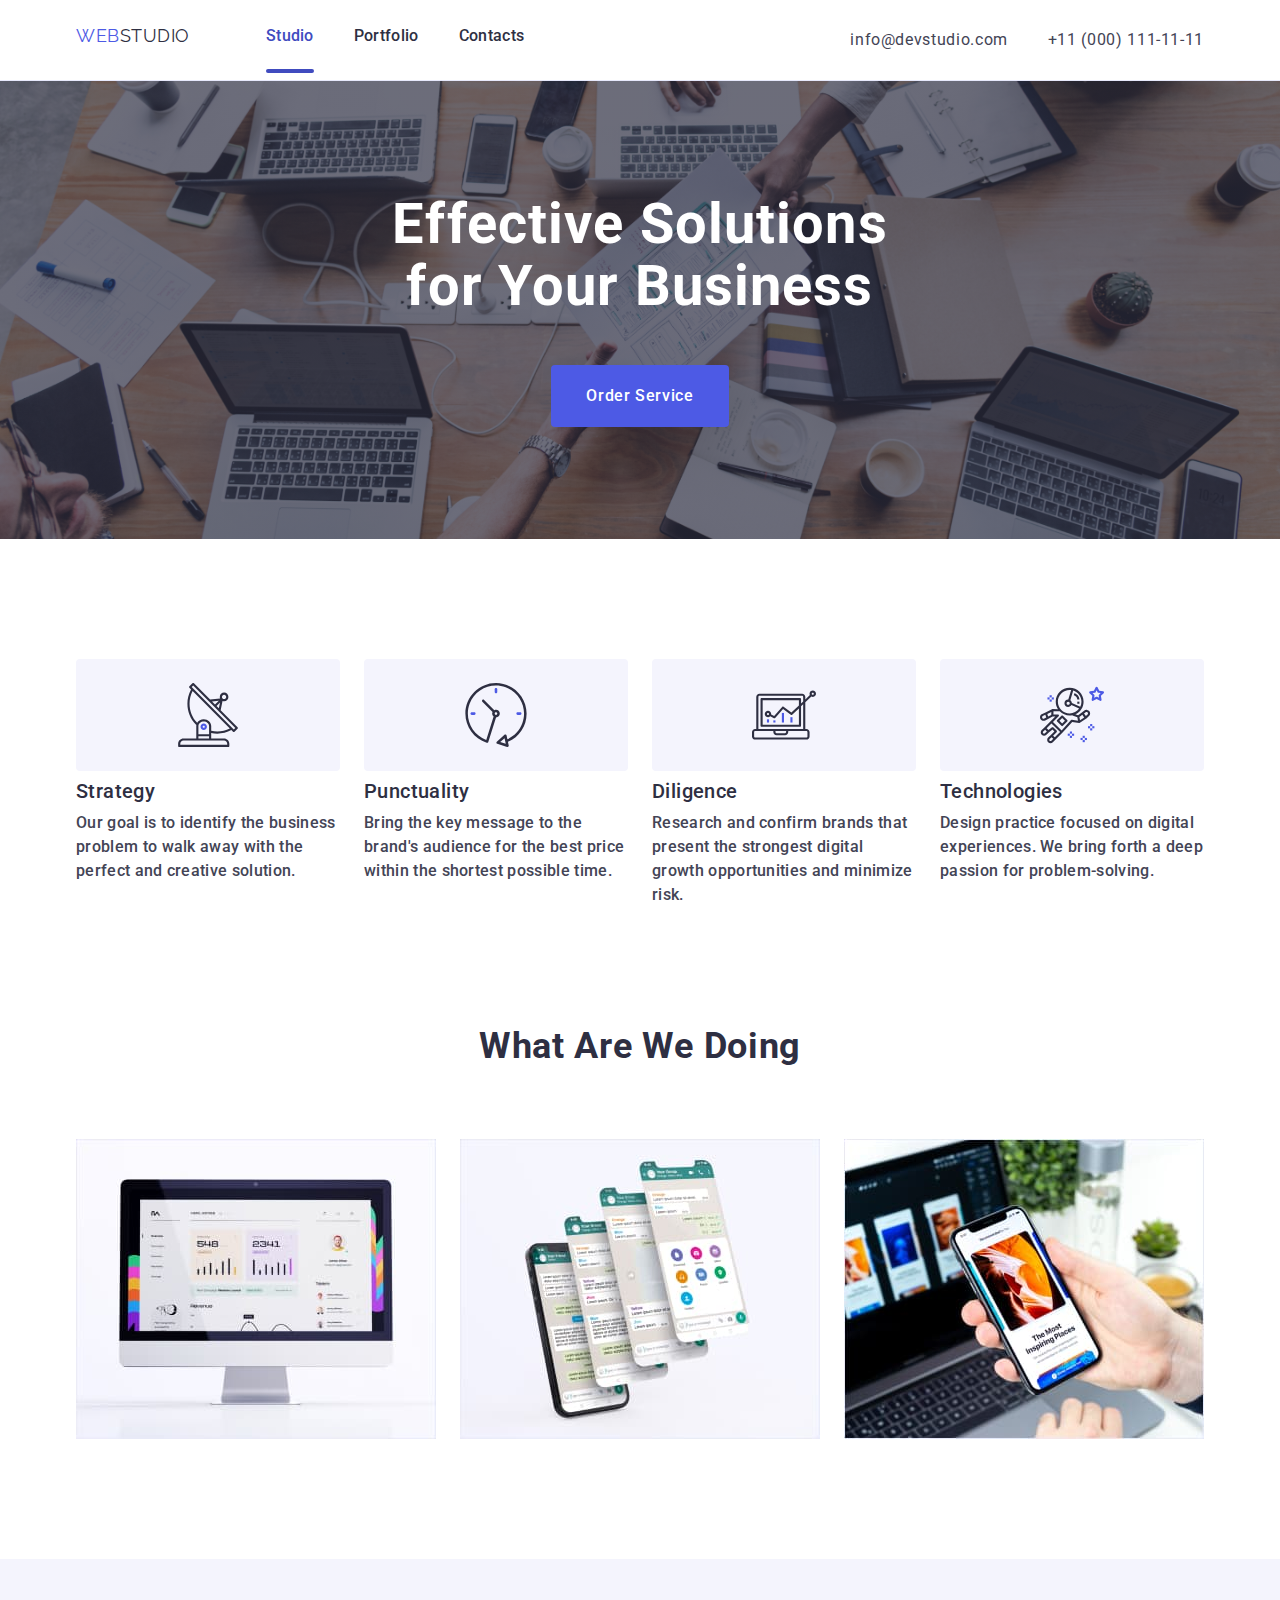
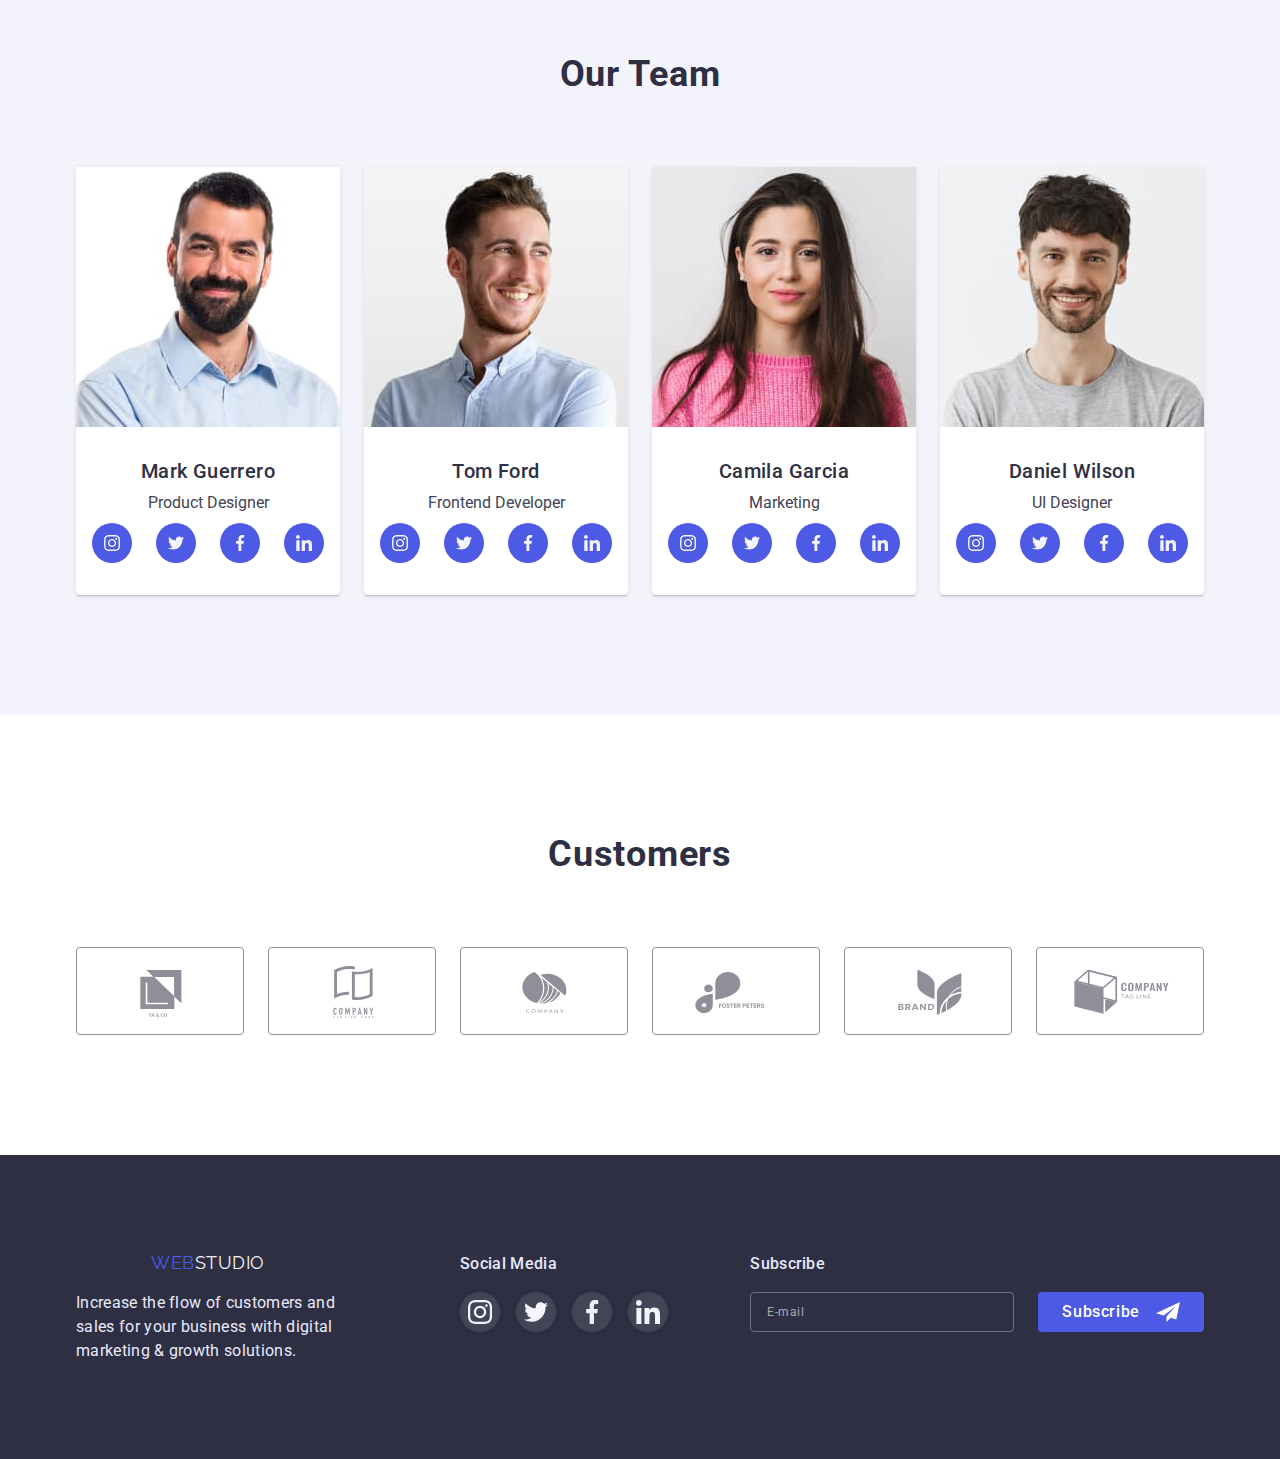
==== index.html @ 7fb0a800 "Initial commit" ====
<!DOCTYPE html>
<html lang="en">
<head>
    <meta charset="UTF-8">
    <meta http-equiv="X-UA-Compatible" content="IE=edge">
    <meta name="viewport" content="width=device-width, initial-scale=1.0">
    <title>Document</title>
    <link rel="stylesheet" href="https://cdnjs.cloudflare.com/ajax/libs/modern-normalize/1.1.0/modern-normalize.min.css">
    <link rel="preconnect" href="https://fonts.googleapis.com">
    <link rel="preconnect" href="https://fonts.gstatic.com" crossorigin>
    <link href="https://fonts.googleapis.com/css2?family=Raleway:wght@800&family=Roboto:wght@400;500;700&display=swap"
        rel="stylesheet">
    <link rel="stylesheet" href="./css/styles.css">
</head>
<body>
    <header class="header"> 
        <div class="container-nav">
        <nav class="site-nav-main">
            <a href="./index.html" class="logo"> <span class="logo-one">Web</span>Studio</a>
            <ul class="site-nav">
                <li class="item"><a href="" class="link current">Studio</a></li>
                <li class="item"><a href="./portfolio.html" class="link">Portfolio</a></li>
                <li class="item"><a href="" class="link">Contacts</a></li>
            </ul>
        </nav>
        <address class="auto-nav-main">
            <ul class="auth-nav">
                <li class="item"><a href="mailto:info@devstudio.com" class="link">info@devstudio.com</a></li>
                <li class="item"><a href="tel:+110001111111"  class="link">+11 (000) 111-11-11</a></li>
            </ul>
        </address>
        <button type="button" data-menu-open class="menu-open">
            <svg class="burger" width="32" height="32">
                <use href="./images/icons.svg#icon-menu-open"></use>
            </svg>
        </button>
        </div>
        <div class="mob-menu is-hidden" data-menu>
            <div class="container-mob">
            <button type="button" data-menu-close class="menu-close">
                <svg class="drop-closer" width="8" height="8">
                    <use href="./images/icons.svg#icon-close-black"></use>
                </svg>
            </button>
            <div class="menu-top">
            <ul class="mob-menu-list">
                <li class="mob-menu-item"><a href="" class="mob-menu-link">Studio</a></li>
                <li class="mob-menu-item"><a href="./portfolio.html" class="mob-menu-link">Portfolio</a></li>
                <li class="mob-menu-item"><a href="" class="mob-menu-link current">Contacts</a></li>
            </ul>
            </div>
            <div class="menu-bottom">
            <ul class="mob-menu-nav">
                <li class="mob-menu-item"><a href="tel:+110001111111" class="mob-tel-link">+11 (000) 111-11-11</a></li>
                <li class="mob-menu-item"><a href="mailto:info@devstudio.com" class="mob-mail-link">info@devstudio.com</a></li>
            </ul>
            <ul class="menu-soc-list">
                <li class="team-soc-links">
                    <a class="team-soc-link" href="">
                        <svg class="soc-icon" width="24" height="24">
                            <use href="./images/icons.svg#icon-instagram-2"></use>
                        </svg>
                    </a>
                </li>
                <li class="team-soc-links">
                    <a class="team-soc-link" href="">
                        <svg class="soc-icon" width="24" height="24">
                            <use href="./images/icons.svg#icon-twitter-1"></use>
                        </svg>
                    </a>
                </li>
                <li class="team-soc-links">
                    <a class="team-soc-link" href="">
                        <svg class="soc-icon" width="24" height="24">
                            <use href="./images/icons.svg#icon-facebook-1"></use>
                        </svg>
                    </a>
                </li>
                <li class="team-soc-links">
                    <a class="team-soc-link" href="">
                        <svg class="soc-icon" width="24" height="24">
                            <use href="./images/icons.svg#icon-linkedin-1"></use>
                        </svg>
                    </a>
                </li>
            </ul>
        </div>
            </div>

        </div>
    </header>
    <!-- Hero -->
    <main>
        <div class="hero-main">
        <section class="hero">
            <div class="container">
            <h1 class="hero-title">Effective Solutions
            for Your Business</h1>
            <button type="button" class="hero-button" data-modal-open>Order Service</button>
            </div>
        </section>
        </div>
        <section class="section">
            <div class="container">
            <h2 hidden class="visually-hidden">Quality</h2>
            <ul class="qualities-items">
                <li class="section-discription">
                    <div class="icons-discription">
                        <svg class="icon-discrip" width="64" height="64">
                            <use href="./images/icons.svg#icon-antenna-1"></use>
                        </svg>
                    </div>
                <h3 class="section-title">Strategy</h3>
                 <p class="section-text">Our goal is to identify the business
                  problem to walk away with the perfect and creative solution.</p>
                </li>
                <li class="section-discription">
                    <div class="icons-discription">
                        <svg class="icon-discrip" width="64" height="64">
                            <use href="./images/icons.svg#icon-clock-1"></use>
                        </svg>
                    </div>
                    <h3 class="section-title">Punctuality</h3>
                    <p class="section-text">Bring the key message to the brand's audience for the best price within the shortest possible time.</p>
                </li>
                <li class="section-discription">
                    <div class="icons-discription">
                        <svg class="icon-discrip" width="64" height="64">
                            <use href="./images/icons.svg#icon-diagram-1"></use>
                        </svg>
                    </div>
                    <h3 class="section-title">Diligence</h3>
                    <p class="section-text">Research and confirm brands that present the strongest digital growth opportunities and minimize risk.</p>
                </li>
                <li class="section-discription">
                    <div class="icons-discription">
                        <svg class="icon-discrip" width="64" height="64">
                            <use href="./images/icons.svg#icon-astronaut-1"></use>
                        </svg>
                    </div>
                    <h3 class="section-title">Technologies</h3>
                    <p class="section-text">Design practice focused on digital experiences. We bring forth a deep passion for problem-solving.</p>
                </li>
            </ul>
            </div>
        </section>
        
        <!-- What we are doing -->
        <section class="section-doing">
        <div class="container">
            <h2 class="possibilities-title">What are we doing</h2>
            <ul class="possibilities-pics">
                <li class="pics"> <img 
                    srcset="./images/computer.jpg 1x, ./images/computer2xx.jpg 2x"
                    src="./images/computer.jpg" alt="Computer" width="360"></li>
                <li class="pics"> <img 
                    srcset="./images/iphones.jpg 1x, ./images/iphones2xx.jpg 2x"
                    src="./images/iphones.jpg" alt="Iphones" width="360"></li>
                <li class="pics"> <img 
                    srcset="./images/phone-hand.jpg 1x, ./images/phone-hand2xx.jpg 2x"
                    src="./images/phone-hand.jpg" alt="Phone" width="360"></li>
            </ul>
        </div>
        </section>
        <!-- Our team -->
        <section class="team">
            <div class="container">
            <h2 class="team-title">Our Team</h2>
            <ul class="main-team">
                <li class="team-link">
                    <img 
                    srcset="./images/mark.jpg 1x, ./images/mark2xxx.jpg 2x"
                    src="./images/mark.jpg" alt="Mark Guerrero Product Designer" width="264">
                    <div class="team-info"> 
                    <h3 class="team-person">Mark Guerrero</h3>
                    <p class="team-text ">Product Designer</p>
                    <ul class="soc-list">
                        <li class="team-soc-links"> 
                            <a class="team-soc-link" href="">
                                <svg class="soc-icon" width="16" height="16">
                                    <use href="./images/icons.svg#icon-instagram-2"></use>
                                </svg>
                            </a>
                        </li>
                        <li class="team-soc-links"> 
                            <a class="team-soc-link" href="">
                                <svg class="soc-icon" width="16" height="16">
                                    <use href="./images/icons.svg#icon-twitter-1"></use>
                                </svg>
                            </a>
                        </li>
                        <li class="team-soc-links"> 
                            <a class="team-soc-link" href="">
                            <svg class="soc-icon" width="16" height="16">
                                <use href="./images/icons.svg#icon-facebook-1"></use>
                            </svg>
                            </a>
                        </li>
                        <li class="team-soc-links"> 
                            <a class="team-soc-link" href="">
                            <svg class="soc-icon" width="16" height="16">
                                <use href="./images/icons.svg#icon-linkedin-1"></use>
                            </svg>
                            </a>
                        </li>
                    </ul>
                    </div>
                </li>
                <li class="team-link">
                    <img 
                    srcset="./images/tom.jpg 1x, ./images/tom2xx.jpg 2x"
                    src="./images/tom.jpg" alt="Tom Ford Frontend Developer" width="264">
                    <div class="team-info">
                    <h3 class="team-person">Tom Ford</h3>
                    <p class="team-text ">Frontend Developer</p>
                    <ul class="soc-list">
                        <li class="team-soc-links">
                            <a class="team-soc-link" href="">
                                <svg class="soc-icon" width="16" height="16">
                                    <use href="./images/icons.svg#icon-instagram-2"></use>
                                </svg>
                            </a>
                        </li>
                        <li class="team-soc-links">
                            <a class="team-soc-link" href="">
                                <svg class="soc-icon" width="16" height="16">
                                    <use href="./images/icons.svg#icon-twitter-1"></use>
                                </svg>
                            </a>
                        </li>
                        <li class="team-soc-links">
                            <a class="team-soc-link" href="">
                                <svg class="soc-icon" width="16" height="16">
                                    <use href="./images/icons.svg#icon-facebook-1"></use>
                                </svg>
                            </a>
                        </li>
                        <li class="team-soc-links">
                            <a class="team-soc-link" href="">
                                <svg class="soc-icon" width="16" height="16">
                                    <use href="./images/icons.svg#icon-linkedin-1"></use>
                                </svg>
                            </a>
                        </li>
                    </ul>
                    </div>
                </li>
                <li class="team-link">
                    <img 
                    srcset="./images/camila.jpg 1x, ./images/camila2xx.jpg 2x"
                    src="./images/camila.jpg" alt="Cfmila Garcia Marketing" width="264">
                    <div class="team-info">
                    <h3 class="team-person">Camila Garcia</h3>
                    <p class="team-text ">Marketing</p>
                    <ul class="soc-list">
                        <li class="team-soc-links">
                            <a class="team-soc-link" href="">
                                <svg class="soc-icon" width="16" height="16">
                                    <use href="./images/icons.svg#icon-instagram-2"></use>
                                </svg>
                            </a>
                        </li>
                        <li class="team-soc-links">
                            <a class="team-soc-link" href="">
                                <svg class="soc-icon" width="16" height="16">
                                    <use href="./images/icons.svg#icon-twitter-1"></use>
                                </svg>
                            </a>
                        </li>
                        <li class="team-soc-links">
                            <a class="team-soc-link" href="">
                                <svg class="soc-icon" width="16" height="16">
                                    <use href="./images/icons.svg#icon-facebook-1"></use>
                                </svg>
                            </a>
                        </li>
                        <li class="team-soc-links">
                            <a class="team-soc-link" href="">
                                <svg class="soc-icon" width="16" height="16">
                                    <use href="./images/icons.svg#icon-linkedin-1"></use>
                                </svg>
                            </a>
                        </li>
                    </ul>
                    </div>
                </li>
                <li class="team-link">
                    <img 
                    srcset="./images/last.jpg 1x, ./images/Daniel2xx.jpg 2x"
                    src="./images/last.jpg" alt="Daniel Wilson UI Designer" width="264" >
                    <div class="team-info">
                    <h3 class="team-person">Daniel Wilson</h3>
                    <p class="team-text ">UI Designer</p>
                    <ul class="soc-list">
                        <li class="team-soc-links">
                            <a class="team-soc-link" href="">
                                <svg class="soc-icon" width="16" height="16">
                                    <use href="./images/icons.svg#icon-instagram-2"></use>
                                </svg>
                            </a>
                        </li>
                        <li class="team-soc-links">
                            <a class="team-soc-link" href="">
                                <svg class="soc-icon" width="16" height="16">
                                    <use href="./images/icons.svg#icon-twitter-1"></use>
                                </svg>
                            </a>
                        </li>
                        <li class="team-soc-links">
                            <a class="team-soc-link" href="">
                                <svg class="soc-icon" width="16" height="16">
                                    <use href="./images/icons.svg#icon-facebook-1"></use>
                                </svg>
                            </a>
                        </li>
                        <li class="team-soc-links">
                            <a class="team-soc-link" href="">
                                <svg class="soc-icon" width="16" height="16">
                                    <use href="./images/icons.svg#icon-linkedin-1"></use>
                                </svg>
                            </a>
                        </li>
                    </ul>
                    </div>
                </li>
            </ul>
            </div>
        </section>
        <section class="costumers">
            <div class="container">
                <h2 class="costumers-title">Customers</h2>
                <ul class="costumers-list">
                    <li class="costumer-item">
                        <a class="costumer-link" href="#">
                            <svg class="costumer-icon" width="104" height="56">
                                <use href="./images/icons.svg#icon-Logo"></use>
                            </svg>
                        </a> 
                    </li>
                    <li class="costumer-item">
                        <a class="costumer-link" href="#">
                            <svg class="costumer-icon" width="104" height="56">
                                <use href="./images/icons.svg#icon-Logo-1"></use>
                            </svg>
                        </a> 
                    </li>
                    <li class="costumer-item">
                        <a class="costumer-link" href="#">
                            <svg class="costumer-icon" width="104" height="56">
                                <use href="./images/icons.svg#icon-Logo-2"></use>
                            </svg>
                        </a> 
                    </li>
                    <li class="costumer-item">
                        <a class="costumer-link" href="#">
                            <svg class="costumer-icon" width="104" height="56">
                                <use href="./images/icons.svg#icon-Logo-3"></use>
                            </svg>
                        </a> 
                    </li>
                    <li class="costumer-item">
                        <a class="costumer-link" href="#">
                            <svg class="costumer-icon" width="104" height="56">
                                <use href="./images/icons.svg#icon-Logo-4"></use>
                            </svg>
                        </a> 
                    </li>
                    <li class="costumer-item">
                        <a class="costumer-link" href="#">
                            <svg class="costumer-icon" width="104" height="56">
                                <use href="./images/icons.svg#icon-Logo-5"></use>
                            </svg>
                        </a> 
                    </li>
                </ul>
            </div>
        </section>
    </main>
<!-- the end of the paje -->
<footer class="footer">
    <div class="container-wrap">
    <div class="logo-main-footer"><a href="./index.html" class="footer-logo"> <span class="logo-one">Web</span>Studio</a>
    <p class="footer-text">Increase the flow of customers and 
        sales for your business with digital marketing & growth solutions.</p>
    </div>
    <div class="social-media">
        <p class="contact-text">Social Media</p>
        <ul class="soc-list-footer">
            <li class="footer-soc-links">
                <a class="footer-soc-link" href="">
                    <svg class="footer-icon" width="24" height="24">
                        <use href="./images/icons.svg#icon-instagram-2"></use>
                    </svg>
                </a>
            </li>
            <li class="footer-soc-links">
                <a class="footer-soc-link" href="">
                    <svg class="footer-icon" width="24" height="24">
                        <use href="./images/icons.svg#icon-twitter-1"></use>
                    </svg>
                </a>
            </li>
            <li class="footer-soc-links">
                <a class="footer-soc-link" href="">
                    <svg class="footer-icon" width="24" height="24">
                        <use href="./images/icons.svg#icon-facebook-1"></use>
                    </svg>
                </a>
            </li>
            <li class="footer-soc-links">
                <a class="footer-soc-link" href="">
                    <svg class="footer-icon" width="24" height="24">
                        <use href="./images/icons.svg#icon-linkedin-1"></use>
                    </svg>
                </a>
            </li>
        </ul>
    </div>
    <div class="footer-form">
        <p class="footer-form title">Subscribe</p>
        <form class="form">
            <input type="email" name="email" placeholder="E-mail" class="email-box">
        <button type="submit" class="footer-btn">Subscribe
            <svg class="btn-svg" width="24" height="24">
                <use href="./images/icons.svg#icon-Frame-3"></use>
            </svg>
        </button>
        </form>
    </div>
    </div>
</footer>
<div class="backdrop is-hidden" data-modal>
    <div class="modal">
        <button type="button" class="modal-close" data-modal-close>
            <svg class="drop-closer" width="8" height="8">
                <use href="./images/icons.svg#icon-close-black"></use>
            </svg>
        </button>
    <p class="modal-title">Leave your contacts and we will call you back</p>
    <form class="modal-form">
        
    <label class="modal-field"> 
        <span class="input-text"> Name</span>
        <span class="input-wrap">
        <input type="text" class="form-input" name="name">
        <svg class="modal-svg" width="18" height="18">
            <use href="./images/icons.svg#icon-person-black-18dp-1"></use>
        </svg>
        </span>
    </label>
   
    <label class="modal-field"> 
        <span class="input-text"> Phone</span>
        <span class="input-wrap">
        <input type="tel" class="form-input" name="phone">
        <svg class="modal-svg" width="18" height="24">
            <use href="./images/icons.svg#icon-phone-black-18dp-1"></use>
        </svg>
        </span>
    </label>
    
    <label class="modal-field"> 
        <span class="input-text"> Email</span>
        <span class="input-wrap">
        <input type="email" class="form-input" name="email">
        <svg class="modal-svg" width="18" height="24">
            <use href="./images/icons.svg#icon-email-black-18dp-1"></use>
        </svg>
        </span>
    </label>
    

    <label class="modal-field"> 
        <span class="input-text"> Comment</span>
    <textarea class="comment" name="comment" placeholder="Text input"></textarea>
    </label>
   
    <div class="modal-field-check">
        <input type="checkbox" name="test" id="rules" value="acception" class="input-check hidden">
    <label for="rules" class="input-text-check"> 
        <span>
        <svg class="check-svg" width="10" height="8">
            <use href="./images/icons.svg#icon-Vector"></use>
        </svg>
        </span>
        I accept the terms and conditions of the 
    <a href="#" class="form-link">Privacy Policy</a>
    </label>
    </div>
    <button type="submit" class="form-btn">Send</button>
    </form>
    </div>
</div>
<script src="./js/modal.js"></script>
<script src="./js/menu.js"></script>
<!-- <script defer src="https://cdnjs.cloudflare.com/ajax/libs/body-scroll-lock/3.1.5/bodyScrollLock.min.js"
    integrity="sha512-HowizSDbQl7UPEAsPnvJHlQsnBmU2YMrv7KkTBulTLEGz9chfBoWYyZJL+MUO6p/yBuuMO/8jI7O29YRZ2uBlA=="
    crossorigin="anonymous"></script> -->
</body>
---- css/styles.css ----
/* заголовки color: #2E2F42; */
/* основной текст color: #434455; */

:root {
    --main-text-color: #434455;
    --title-text-color: #2E2F42;
    --active-color: #404BBF;
    --logo-color: #4D5AE5;
    --bgc: #ffffff; 
    --secondary-bgc: #2E2F42;
}
body {
    font-family: 'Roboto', sans-serif;
    color: #434455;
    background-color: #FFFFFF;
}

p, h1, h2, h3, h4, h5, h6 {
    margin: 0;
}

ul {
    list-style: none;
    margin: 0;
    padding-left: 0;
}

img {
    display: block;
    width: 100%;
    height: auto;
}

.container {
    max-width: 428px;
    padding-left: 16px;
    padding-right: 16px;
    margin-left: auto;
    margin-right: auto;
}

.container-nav {
    display: flex;
    max-width: 426px;
    padding-left: 15px;
    padding-right: 15px;
    margin: 0 auto;
}

.no-scroll {
    overflow: hidden;
}

/* ---------HEADER------------- */
.header {
    /* padding-top: 24px;
    padding-bottom: 24px; */
    border-bottom: 1px solid #E7E9FC; 
    box-shadow: 0px 2px 1px rgba(46, 47, 66, 0.08), 0px 1px 1px rgba(46, 47, 66, 0.16), 0px 1px 6px rgba(46, 47, 66, 0.08);
} 

.logo {
    display: block;
    font-family: 'Raleway', sans-serif;
    font-size: 18px;
    line-height: 1.33;
    letter-spacing: 0.03em;
    text-transform: uppercase;
    color: #2E2F42;

    transition: color 2500ms cubic-bezier(0.4, 0, 0.2, 1);
    padding-top: 24px;
    padding-bottom: 24px;

    text-decoration: none;
}

.logo:hover, .logo:focus,.logo:hover .logo-one,
.logo:focus .logo-one {
    color: #000000;
}

.logo-one {
    color: var(--logo-color);
}

.logo-one:hover, .logo-one:focus {
    color: #000000;
}


/* site nav */
.site-nav-main {
    display: flex;
}

.site-nav {
    display: none;
}

.site-nav .link {
    font-weight: 500;
    font-size: 16px;
    line-height: 1.5;
    letter-spacing: 0.02em;
    color: var(--title-text-color);
    transition: color 250ms cubic-bezier(0.4, 0, 0.2, 1);
}

.site-nav .link:hover,
.site-nav .link:focus {
    color: var(--active-color);
}

.site-nav .link.current {
    color: var(--active-color);
}

.site-nav .item {
    position: relative;
}

.link.current::after {
    content: "";
    position: absolute;
    display: flex;
    width: 100%;
    height: 4px;
    left: 0px;
    bottom: -1px;
    background-color: var(--active-color);
    border-radius: 2px;
}

.site-nav .item:not(:last-child) {
    margin-right: 40px;
}

.site-nav .item:last-child {
    margin-right: 0;
}

.auto-nav-main {
    margin-left: auto;
}
.site-nav-main {
    display: flex;
}
.link {
    display: block;
    padding-top: 24px;
    padding-bottom: 24px;
    text-decoration: none;
}
.site-nav {
    display: none;        
}

.site-nav .link {
    font-weight: 500;
    font-size: 16px;
    line-height: 1.5;
    letter-spacing: 0.02em;
    color: var(--title-text-color);
    transition: color 250ms cubic-bezier(0.4, 0, 0.2, 1);
}
.site-nav .link:hover,.site-nav .link:focus {
    color: var(--active-color);
} 

.site-nav .link.current {
    color: var(--active-color);
}

.site-nav .item {
    position: relative;
}

.link.current::after {
    content: "";
    position: absolute;
    display: flex;
    width: 100%;
    height: 4px;
    left: 0px;
    bottom: -1px;;
    background-color: var(--active-color);
    border-radius: 2px;
}

.site-nav .item:not(:last-child) {
    margin-right: 40px;
}

.site-nav .item:last-child {
    margin-right: 0;
}
.auto-nav-main {
    display: none;
    margin-left: auto;
}

.auth-nav {
    display: none;  
}

.auth-nav .link {
    font-style: normal;
    font-size: 16px;
    line-height: 1.5;
    letter-spacing: 0.02em;
    color: #434455;
    display: flex;
    transition: color 250ms cubic-bezier(0.4, 0, 0.2, 1);
}

 .auth-nav .item:not(:last-child) {
    margin-right: 40px;
} 


.auth-nav .link:hover, .auth-nav .link:focus {
color: var(--active-color);
}

.auth-nav {
    display: none;

}

.auth-nav .link {
    font-style: normal;
    font-size: 16px;
    line-height: 1.5;
    letter-spacing: 0.02em;
    color: #434455;
    display: flex;
    transition: color 250ms cubic-bezier(0.4, 0, 0.2, 1);
}

.auth-nav .item:not(:last-child) {
    margin-right: 40px;
}


.auth-nav .link:hover,
.auth-nav .link:focus {
    color: var(--active-color);
}

.container-mob {
    max-width: 480px;
    padding: 40px;
}

.mob-menu.is-hidden {
    opacity: 0;
    visibility: hidden;
    pointer-events: none;
}

.mob-menu {
    position: fixed;
    top: 0;
    width: 100%;
    height: 100%;
    background-color: #FFFFFF;

}

.menu-open {
    background: #ffffff;
    border: none;
    margin-left: auto;
}

.burger {
    stroke: #000000;
}

.menu-close {
    width: 24px;
        height: 24px;
        margin-bottom: 16px;
        background: #E7E9FC;
        border: 1px solid rgba(0, 0, 0, 0.1);
        border-radius: 50%;
        display: flex;
        flex-shrink: 0;
        justify-content: center;
        align-items: center;
        margin-left: auto;
        padding: 0;
        cursor: pointer;
        transition: fill 250ms cubic-bezier(0.4, 0, 0.2, 1),
                background-color 250ms cubic-bezier(0.4, 0, 0.2, 1);
     }


     .mob-menu > .container-mob {
        height: 100%;
        display: flex;
        flex-direction: column;
        margin-left: auto;
        margin-right: auto;
     }

  

    .mob-menu-item:not(:last-child) {
        margin-bottom: 40px;
    }

    .menu-top {
        margin-bottom: auto;
    }

    

 .mob-menu-link {
font-style: normal;
font-weight: 700;
font-size: 36px;
line-height: 1.11;
letter-spacing: 0.02em;
color: var(--title-text-color);
text-decoration: none;
}

.mob-menu-list .mob-menu-link.current {
    color: var(--active-color);
}

 .mob-tel-link {
    text-decoration: none;
    font-weight: 600;
    font-size: 25px;
    line-height: 1.11;
    color: #4D5AE5;

}

  .mob-mail-link {
    text-decoration: none;
    font-weight: 500;
    font-size: 20px;
    line-height: 1.2;
    letter-spacing: 0.02em;
    color: #434455;
  }


.menu-soc-list {
    display: flex;
    gap: 28px;
    margin-top: 48px;
}


/* --------HERO------- */
.hero-main {
    background-color: var(--secondary-bgc);
}
.hero {
    background-color: var(--secondary-bgc);
    background-image: linear-gradient(rgba(46, 47, 66, 0.7),rgba(46, 47, 66, 0.7)), url(../images/Dark-bg-mobile.jpg);
    background-repeat: no-repeat;
    background-position: center;
    background-size: cover;
    max-width: 1440px;
    margin: 0 auto;
    padding-bottom: 112px;
    padding-top: 112px;
}

@media (min-device-pixel-ratio: 2),
  (min-resolution: 192dpi),
  (min-resolution: 2dppx) {
  .hero {
    background-image: linear-gradient(rgba(46, 47, 66, 0.7),rgba(46, 47, 66, 0.7)), url(../images/Dark-bg-mobile2x.jpg);
  }
}

.hero-title {
    font-size: 36px;
    line-height: 1.11;
    text-align: center;
    letter-spacing: 0.02em;
    color: #FFFFFF;
    margin-left: auto;
    margin-right: auto;
    margin-bottom: 72px;
}

.hero-button {
    font-family: inherit;
    background: #4D5AE5;
    font-weight: 500;
    font-size: 16px;
    line-height: 1.5;
    letter-spacing: 0.04em;
    color: #FFFFFF;
    cursor: pointer;
    display: block;
    margin-left: auto;
    margin-right: auto;
    padding: 16px 32px;
    border-radius: 4px;
    border: solid transparent;
    transition: background-color 250ms cubic-bezier(0.4, 0, 0.2, 1),
    box-shadow 250ms cubic-bezier(0.4, 0, 0.2, 1);
}

.hero-button:hover, .hero-button:focus {
    background-color: #404BBF;
    box-shadow: 0px 4px 4px rgba(0, 0, 0, 0.15);
}

/* -------QUALITY------- */
.visually-hidden {
    position: absolute;
    white-space: nowrap;
    width: 1px;
    height: 1px;
    overflow: hidden;
    border: 0;
    padding: 0;
    clip: rect(0 0 0 0);
    clip-path: inset(50%);
    margin: -1px;
}
.section {
    background-color: var(--bgc);
    padding-top: 96px;
    padding-bottom: 96px;
}

.icons-discription {
    display: none;
    justify-content: center;
    align-items: center;
    background-color: #F4F4FD;
    height: 112px;
    width: 264px;
    margin-bottom: 8px;
    border-radius: 4px;
}

.section-discription:not(:last-child) {
    margin-bottom: 72px;
}

.section-title {
    font-weight: 700;
    font-size: 36px;
    line-height: 1.11;
    letter-spacing: 0.02em;
    color: var(--title-text-color);
    margin-bottom: 8px;
    text-align: center;
}

.section-text {
    font-weight: 500;
    font-size: 16px;
    line-height: 1.5;
    letter-spacing: 0.02em; 
    color: var(--main-text-color);
}


.section-doing {
display: none;
padding-bottom: 120px;
}

/* .possibilities-pics {
    display: flex;
}

.pics {
    width: 360px;
}

.pics:not(:last-child) {
    margin-right: 24px;
}

.possibilities-title {
    text-transform: capitalize;
    background-color: var(--bgc);
    font-size: 36px;
    line-height: 1.11;
    text-align: center;
    letter-spacing: 0.02em;
    color: var(--title-text-color);
    margin-bottom: 72px;
} */

.team {
    background-color:#F4F4FD;
    padding-top: 96px;
    padding-bottom: 128px;
}

.team-title {
    font-size: 36px;
    line-height: 1.11;
    text-align: center;
    letter-spacing: 0.02em;
    color: var(--title-text-color);
    margin-bottom: 72px;
}

.main-team {
    display: flex;
    flex-wrap: wrap;
    justify-content: center;
}

.team-link {
    background-color: var(--bgc);
    border-radius: 0px 0px 4px 4px;
    box-shadow: 0px 1px 6px rgba(46, 47, 66, 0.08), 0px 1px 1px rgba(46, 47, 66, 0.16), 0px 2px 1px rgba(46, 47, 66, 0.08);
}

.team-link:not(:last-child) {
    margin-bottom: 72px;
}

.team-info {
    padding: 32px 16px;
}
.team-person {
    text-align: center;
    font-weight: 500;
    font-size: 20px;
    line-height: 1.2;
    letter-spacing: 0.02em;
    color: var(--title-text-color);
    margin-bottom: 8px;
}

.team-text {
    text-align: center;
    font-size: 16px;
    line-height: 1.5;
    letter-spacing: 0.02;
    color: var(--main-text-color);
    margin-bottom: 8px;
}

.soc-list {
    display: flex;
    justify-content: center;
    gap: 24px;
}

.team-soc-links {
    width: 40px;
    height: 40px;
}

.team-soc-link {
    width: 100%;
    height: 100%;
    border-radius: 50%;
    display: flex;
    justify-content: center;
    align-items: center;
    background-color: #4D5AE5;
    transition: background-color 250ms cubic-bezier(0.4, 0, 0.2, 1);
}

.team-soc-link:hover, .team-soc-link:focus {
    background-color: var(--active-color);
}

.costumers {
    padding-top: 96px;
    padding-bottom: 96px;
}

.costumers-title {
    font-size: 36px;
    line-height: 1.11;
    text-align: center;
    letter-spacing: 0.02em;
    color: var(--title-text-color);
    margin-bottom: 72px;
}

.costumers-list {
    display: flex;
    flex-wrap: wrap;
    justify-content: center;
    gap: 72px 16px;
}

.costumer-item {
    width: 190px;
    height: 88px;
}

.costumer-link {
    display: flex;
    align-items: center;
    justify-content: center;
    width: 100%;
    height: 100%;
    border: 1px solid #8E8F99;
    border-radius: 4px;
    color: #8E8F99;
    transition: color  250ms cubic-bezier(0.4, 0, 0.2, 1),
    border-color 250ms cubic-bezier(0.4, 0, 0.2, 1);
}

.costumer-link:hover,
.costumer-link:focus {
    color: var(--active-color);
    border-color: var(--active-color);
}

.costumer-icon {
    fill: currentColor;
}

/* ----FOOTER------ */
.container-wrap {
    max-width: 428px;
    padding-left: 15px;
    padding-right: 15px;
    margin: 0 auto;
    display: flex;
    flex-wrap: wrap;
    justify-content: center;
}

.social-media {
    margin-bottom: 72px;
}

.contact-text {
    font-weight: 500;
    font-size: 16px;
    line-height: 1.5;
    letter-spacing: 0.02em;
    color: #E7E9FC;
    margin-bottom: 16px;
    text-align: center;
}

.soc-list-footer {
    display: flex;
    gap: 16px;
}

.footer-soc-links {
    width: 40px;
    height: 40px;
}

.footer-soc-link {
    width: 100%;
    height: 100%;
    border-radius: 50%;
    display: flex;
    justify-content: center;
    align-items: center;
    background: rgba(255, 255, 255, 0.1);
    transition: background-color 250ms cubic-bezier(0.4, 0, 0.2, 1);
}

.footer-soc-link:hover, .footer-soc-link:focus {
    background: #31D0AA;
}

/* .form {
    display: flex;
} */

.email-box {
    width: 288px;
    height: 40px;
    border: 1px solid rgba(255, 255, 255, 0.3);
    border-radius: 4px;
    margin-right: 24px;
    background-color: transparent;
    font-size: 12px;
    color: rgba(255, 255, 255, 0.6);
    padding-top: 8px;
    padding-bottom: 8px;
    padding-left: 16px;
    outline: none;
    margin-bottom: 16px;
    margin-right: auto;
    margin-left: auto;
}

.footer-form .title {
    font-weight: 500;
    font-size: 16px;
    line-height: 1.5;
    letter-spacing: 0.02em;
    color: #E7E9FC;
    margin-bottom: 16px;
    text-align: center;
}

.email-box::placeholder {
    font-size: 12px;
    line-height: 0.5;
    letter-spacing: 0.04em;
    color: rgba(255, 255, 255, 0.6); 
    }

.email-box:focus {
    outline: auto;
}


.footer-btn {
    font-family: inherit;
    background: #4D5AE5;
    font-weight: 500;
    font-size: 16px;
    line-height: 1.5;
    letter-spacing: 0.04em;
    color: #FFFFFF;
    cursor: pointer;
        
    padding: 8px 24px;
    border-radius: 4px;
    border: none;

    display: flex;
    justify-content: center;
    align-items: center;

    transition: background-color 250ms cubic-bezier(0.4, 0, 0.2, 1),
    box-shadow 250ms cubic-bezier(0.4, 0, 0.2, 1);

    margin-right: auto;
    margin-left: auto;
}

.footer-btn:hover,
.footer-btn:focus {
    background-color: #404BBF;
    box-shadow: 0px 4px 4px rgba(0, 0, 0, 0.15);
}

.btn-svg {
   margin-left: 16px;
}

.footer {
    background-color: var(--secondary-bgc);
    padding-top: 96px;
    padding-bottom: 96px;
}

.footer-logo {
    font-family: 'Raleway', sans-serif;
    font-size: 18px;
    line-height: 1.33;
    letter-spacing: 0.03em;
    text-transform: uppercase;
    color: #F4F4FD;
    text-decoration: none;
}

.footer-logo, .logo-one {
    transition: color 250ms cubic-bezier(0.4, 0, 0.2, 1);
}

.footer-logo:hover,.footer-logo:focus,.footer-logo:hover .logo-one,
.footer-logo:focus .logo-one {
    color: #000000;
}
.logo-main-footer {
    text-align: center;
    margin-bottom: 72px;
}


.footer-text {
    width: 264px;
    font-size: 16px;
    line-height: 1.5;
    letter-spacing: 0.02em;
    color: #E7E9FC;
    margin-top: 16px;
    text-align: left;
}

/* -----PORTFOLIO------ */
.section-portfoio {
    padding-top: 96px;
    padding-bottom: 120px;
}

.list {
    display: flex;
    justify-content: center;
    margin-bottom: 72px;
}
.button-portfolio:not(:last-child) {
    margin-right: 24px;
}
.list-button{
    background: #F4F4FD;
    font-family: 'Roboto', sans-serif;
    font-style: normal;
    font-weight: 500;
    font-size: 16px;
    line-height: 1.5;
    letter-spacing: 0.04em;
    color: #4D5AE5;
    cursor: pointer;
    

    align-items: center;
    padding: 12px 24px;
    min-width: 78px;
    min-height: 48px;
    border: 1px solid #E7E9FC;
    border-radius: 4px;
    transition: background-color 250ms cubic-bezier(0.4, 0, 0.2, 1),
    color 250ms cubic-bezier(0.4, 0, 0.2, 1),
    border 250ms cubic-bezier(0.4, 0, 0.2, 1),
    box-shadow 250ms cubic-bezier(0.4, 0, 0.2, 1);
}

.list-button:hover, .list-button:focus {
    background: #404BBF;
    color: #ffffff;
    border-color: transparent;
    box-shadow: 0px 3px 1px rgba(0, 0, 0, 0.1), 0px 2px 1px rgba(0, 0, 0, 0.08), 0px 2px 2px rgba(0, 0, 0, 0.12);
}

.container-products {
    display: flex;
    flex-wrap: wrap;
}

.items-portfolio {
    padding: 32px 16px;
    border: 1px solid #E7E9FC;
    border-top: none;
}

.items {
    width: 360px;
    margin-right: 24px;
    margin-bottom: 48px;
}

.products-text-wrap {
    position: relative;
    overflow: hidden;
}

.products-text {
    position: absolute;
    top: 0;
    height: 100%;
    padding-top: 40px;
    padding-bottom: 40px;
    padding-left: 32px;
    padding-right: 32px;
    font-size: 16px;
    line-height: 1.5;
    letter-spacing: 0.02em;
    color: #F4F4FD;
    background-color: #4D5AE5;
    transform: translateY(100%);
    transition: transform 500ms ease;
}

.items-link:hover .products-text,
.items-link:focus .products-text
 {
    transform: translateY(0);
}

.items-link {
    transition: box-shadow 250ms cubic-bezier(0.4, 0, 0.2, 1);
    text-decoration: none;
}

.items-link:hover,
.items-link:focus {
    box-shadow: 0px 1px 6px rgba(46, 47, 66, 0.08), 0px 1px 1px rgba(46, 47, 66, 0.16), 0px 2px 1px rgba(46, 47, 66, 0.08);
    display: block;
    height: 100%;
    width: 100%;
}

.items:nth-child(3n) {
    margin-right: 0;
}

.items:nth-last-child(-n+3) {
    margin-bottom: 0;
}

.items-title {
    font-weight: 500;
    font-size: 20px;
    line-height: 1.2;
    letter-spacing: 0.02em;
    color: var(--title-text-color);
    margin-bottom: 8px;
    
}

.items-text {
    font-size: 16px;
    line-height: 1.5;
    letter-spacing: 0.02em;
    color: var(--main-text-color);
}

.backdrop {
    position: fixed;
    left: 0;
    right: 0;
    top: 0;
    bottom: 0;
    background: rgba(46, 47, 66, 0.4);
    transition: opacity 300ms ease,
    visibility 300ms ease;
}

.backdrop.is-hidden {
    opacity: 0;
    visibility: hidden;
    pointer-events: none;
}

.modal {
    position: absolute;
    width: 300px;
    min-height: 500px;
    top: 50%;
    left: 50%;
    transform: translate(-50%, -50%) scale(1);
    background: #FCFCFC;
    box-shadow: 0px 1px 1px rgba(0, 0, 0, 0.14), 0px 1px 3px rgba(0, 0, 0, 0.12), 0px 2px 1px rgba(0, 0, 0, 0.2);
    border-radius: 4px;
    padding: 16px;
    transition: transform 300ms ease;
}

.modal-field {
    display: block;
    margin-bottom: 8px;
}

.modal-field-check {
    display: block;
    margin-top: 16px;
}

.backdrop.is-hidden .modal {
    transform: translate(-50%, -50%) scale(0);
}

.modal-close {
    width: 24px;
    height: 24px;
    margin-bottom: 24px;
    background: #E7E9FC;
    border: 1px solid rgba(0, 0, 0, 0.1);
    border-radius: 50%;
    display: flex;
    justify-content: center;
    align-items: center;
    margin-left: auto;
    padding: 0;
    cursor: pointer;
    transition: fill 250ms cubic-bezier(0.4, 0, 0.2, 1),
    background-color 250ms cubic-bezier(0.4, 0, 0.2, 1);
}

.modal-close:hover, .modal-close:focus {
    fill: #FFFFFF;
    background-color: #404BBF;
}

.modal-title {
    font-weight: 500;
    font-size: 16px;
    line-height: 1.5;
    text-align: center;
    letter-spacing: 0.02em;
    color: #2E2F42;
    margin-bottom: 16px;
}

.form-input {
    width: 100%;
    height: 40px;
    border: 1px solid rgba(33, 33, 33, 0.2);
    border-radius: 4px;
    background-color: transparent;
    outline: none;
    padding-left: 36px;
    transition: border-color 250ms cubic-bezier(0.4, 0, 0.2, 1);
}

.form-input:focus {
    border-color: #4D5AE5;
}

.form-input:focus + .modal-svg {
    fill: #4D5AE5;
}

.input-wrap {
    display: block;
    position: relative;
}

.modal-svg {
    position: absolute;
    top: 50%;
    left: 16px;
    transform: translatey(-50%);
    transition: fill 250ms cubic-bezier(0.4, 0, 0.2, 1);
}

.comment {
    display: block;
    resize: none;
    width: 100%;
    height: 120px;
    border: 1px solid rgba(33, 33, 33, 0.2);
    border-radius: 4px;
    background-color: transparent;
    outline: none;
    padding: 8px 16px;
    transition: border-color 250ms cubic-bezier(0.4, 0, 0.2, 1);
}

.comment::placeholder {
    font-size: 12px;
    line-height: 1.33;
    letter-spacing: 0.04em;
    color: rgba(117, 117, 117, 0.5);
}

.comment:focus {
    border-color: #4D5AE5;
}

.input-text {
    display: block;
    font-size: 12px;
    line-height: 1.33;
    letter-spacing: 0.04em;
    color: #8E8F99;
    margin-bottom: 4px;
}

.input-text-check {
    display: flex;
        font-size: 12px;
        line-height: 1.33;
        letter-spacing: 0.04em;
        color: #8E8F99;
}

.input-text-check span {
    width: 16px;
    height: 16px;
    border: 1.25px solid #2E2F42;
    border-radius: 2px;
    margin-right: 8px;
    display: flex;
    justify-content: center;
    align-items: center;
    fill: transparent;
    flex-shrink: 0;
}

.input-check:checked + .input-text-check span {
    background-color: #404BBF;
    border: none;
    fill: #F4F4FD;
}

.check-svg {

}

.hidden {
    position: absolute;
    white-space: nowrap;
    width: 1px;
    height: 1px;
    overflow: hidden;
    border: 0;
    padding: 0;
    clip: rect(0 0 0 0);
    clip-path: inset(50%);
    margin: -1px;
}
.form-link {
    margin-left: 4px;
}

.form-btn {
    display: block;
    min-width: 169px;
    height: 56px;
    margin-left: auto;
    margin-right: auto;
    margin-top: 24px;
    font-family: inherit;
    background: #4D5AE5;
    font-weight: 500;
    font-size: 16px;
    line-height: 1.5;
    letter-spacing: 0.04em;
    color: #FFFFFF;
    cursor: pointer;
    padding: 16px 32px;
    border-radius: 4px;
    border: solid transparent;
    transition: background-color 250ms cubic-bezier(0.4, 0, 0.2, 1),
    box-shadow 250ms cubic-bezier(0.4, 0, 0.2, 1);
}

.form-btn:hover, .form-btn:focus {
    background-color: #404BBF;
    box-shadow: 0px 4px 4px rgba(0, 0, 0, 0.15);
}

@media screen and (min-width: 430px) {
    .hero {
        background-image: linear-gradient(rgba(46, 47, 66, 0.7),rgba(46, 47, 66, 0.7)), url(../images/Dark-bg-tablet.jpg);
    }

    @media (min-device-pixel-ratio: 2),
     (min-resolution: 192dpi),
     (min-resolution: 2dppx) {
     .hero {
background-image: linear-gradient(rgba(46, 47, 66, 0.7),rgba(46, 47, 66, 0.7)), url(../images/Dark-bg-tablet2x.jpg);
}
}
}


@media screen and (min-width: 480px) {

    .modal {
        width: 392px;
    }

    .email-box {
        width: 396px;
    }
    
    .mob-tel-link {
        font-size: 36px;
    }
    .menu-soc-list {
        gap: 56px;
    }
}

@media screen and (min-width: 768px) {
    .container {
        max-width: 768px;
    }

    .container-nav {
        max-width: 766px;
        display: flex;
        align-items: center;
    }

    .logo {
        margin-right: 120px;
    }

    .site-nav-main {
            display: flex;
        }
    
        .link {
            display: block;
            padding-top: 24px;
            padding-bottom: 24px;
            text-decoration: none;
        }
    
        .site-nav {
            display: flex;
        }
    
        .site-nav .link {
            font-weight: 500;
            font-size: 16px;
            line-height: 1.5;
            letter-spacing: 0.02em;
            color: var(--title-text-color);
            transition: color 250ms cubic-bezier(0.4, 0, 0.2, 1);
        }
    
        .site-nav .link:hover,
        .site-nav .link:focus {
            color: var(--active-color);
        }
    
        .site-nav .link.current {
            color: var(--active-color);
        }
    
        .site-nav .item {
            position: relative;
        }
    
        .link.current::after {
            content: "";
            position: absolute;
            display: flex;
            width: 100%;
            height: 4px;
            left: 0px;
            bottom: -1px;
            ;
            background-color: var(--active-color);
            border-radius: 2px;
        }
    
        .site-nav .item:not(:last-child) {
            margin-bottom: 8px;
        }
    
        .site-nav .item:last-child {
            margin-right: 0;
        }

        .auto-nav-main {
            display: block;
            margin-left: auto;
        }

        .auth-nav {
            display: block;
        }
    
        .auth-nav .link {
            font-style: normal;
            font-weight: 400;
            font-size: 12px;
            line-height: 1.3;
            letter-spacing: 0.04em;
            color: #434455;
            display: flex;
            padding-bottom: 0;
            padding-top: 0;
            transition: color 250ms cubic-bezier(0.4, 0, 0.2, 1);
        }
    
        .auth-nav .item:not(:last-child) {
            margin-right: 16px;
        }
    
    
        .auth-nav .link:hover,
        .auth-nav .link:focus {
            color: var(--active-color);
        }

        .menu-open {
            display: none;
        }

        .mob-menu>.container-mob {
            display: none;
        }


    
    .hero-title {
        margin-left: 137px;
        margin-right: 137px;
        margin-bottom: 40px;
    }

    .team {
        padding-bottom: 104px;
    }

    .main-team {
        gap: 72px 24px;
    }

    .team-link:not(:last-child) {
        margin-bottom: 0px;
    }

    .costumers>.container {
        max-width: 582px;
    }

    
    .costumers-list {
        gap: 72px 24px;
    }

    .costumer-item {
         width: 168px;
        flex-basis: calc((100% - 48px) / 3);
    }

    .qualities-items {
        display: flex;
        flex-wrap: wrap;
        gap: 72px 24px;
    }

    .section-discription:not(:last-child) {
        margin-bottom: 0;
    }

    .section-discription {
        width: calc(100% / 2 - 24px);
    }

    .section-title {
        text-align: start;
    }

    .container-wrap {
        max-width: 582px;
        margin-left: 108px;
        justify-content: start;
    }

    .logo-main-footer {
        margin-right: 24px;
    }

    .footer-logo {
        padding-left: 0;
    }

    .contact-text {
        text-align: left;
    }

    .social-media {
        margin-bottom: 102px;
    }

    .form {
        display: flex;
    }

    .footer-form .title {
        text-align: start;
    }

    .email-box {
        width: 264px;
        margin-right: 24px;
        margin-bottom: 0;
    }
}

@media screen and (min-width: 1200px){
.container {
    max-width: 1158px;
    padding-left: 15px;
    padding-right: 15px;
}  

.container-nav {
    max-width: 1158px;
    margin: 0 auto;
    padding-right: 15px;
    padding-left: 15px;
}

.logo {
    margin-right: 76px;
}

.auth-nav {
    display: flex;
}

.auth-nav .item:not(:last-child) {
    margin-right: 40px;
}

.auth-nav .link{
    font-size: 16px;
}

.hero {
    background-image: linear-gradient(rgba(46, 47, 66, 0.7),rgba(46, 47, 66, 0.7)), url(../images/people-office.jpg);
}

@media (min-device-pixel-ratio: 2),
  (min-resolution: 192dpi),
  (min-resolution: 2dppx) {
  .hero {
    background-image: linear-gradient(rgba(46, 47, 66, 0.7),rgba(46, 47, 66, 0.7)), url(../images/people-offices2x.jpg);
  }
}

.hero-title {
    font-size: 56px;
    margin-left: auto;
    margin-right: auto;
    margin-bottom: 48px;
    width: 496px;
}

.section {
    padding-top: 120px;
    padding-bottom: 120px;
}

.qualities-items {
    flex-wrap: nowrap;
}

.section-discription:not(:last-child) {
    margin: 0;
}

.icons-discription {
    display: flex;
}

.section-title {
    font-weight: 500;
    font-size: 20px;
    line-height: 1.2;
}

.section-doing {
    display: flex;
    padding-bottom: 120px;
}

.possibilities-pics {
    display: flex;
}

.pics {
    width: 360px;
}

.pics:not(:last-child) {
    margin-right: 24px;
}

.possibilities-title {
    text-transform: capitalize;
    background-color: var(--bgc);
    font-size: 36px;
    line-height: 1.11;
    text-align: center;
    letter-spacing: 0.02em;
    color: var(--title-text-color);
    margin-bottom: 72px;
}

.team {
    padding-bottom: 120px;
}

.main-team {
    flex-wrap: nowrap;
}

 .team-link:nth-last-child(-n+2) {
     margin-bottom: 0px;
 }

.team-link:not(:last-child) {
    margin-bottom: 0px;
}

.costumers>.container {
    max-width: 1158px;
}

.costumers {
    padding-top: 120px;
    padding-bottom: 120px;
}

.costumers-list {
    flex-wrap: nowrap;
}

.container-wrap {
    max-width: 1158px;
    padding-left: 15px;
    padding-right: 15px;
    flex-wrap: nowrap;
    align-items: baseline;
    margin: 0 auto;
}

.logo-main-footer {
    margin-right: 120px;
    margin-bottom: 0;
}

.social-media {
    margin-bottom: 0;
}

.footer-form {
    margin-left: auto;
}


}
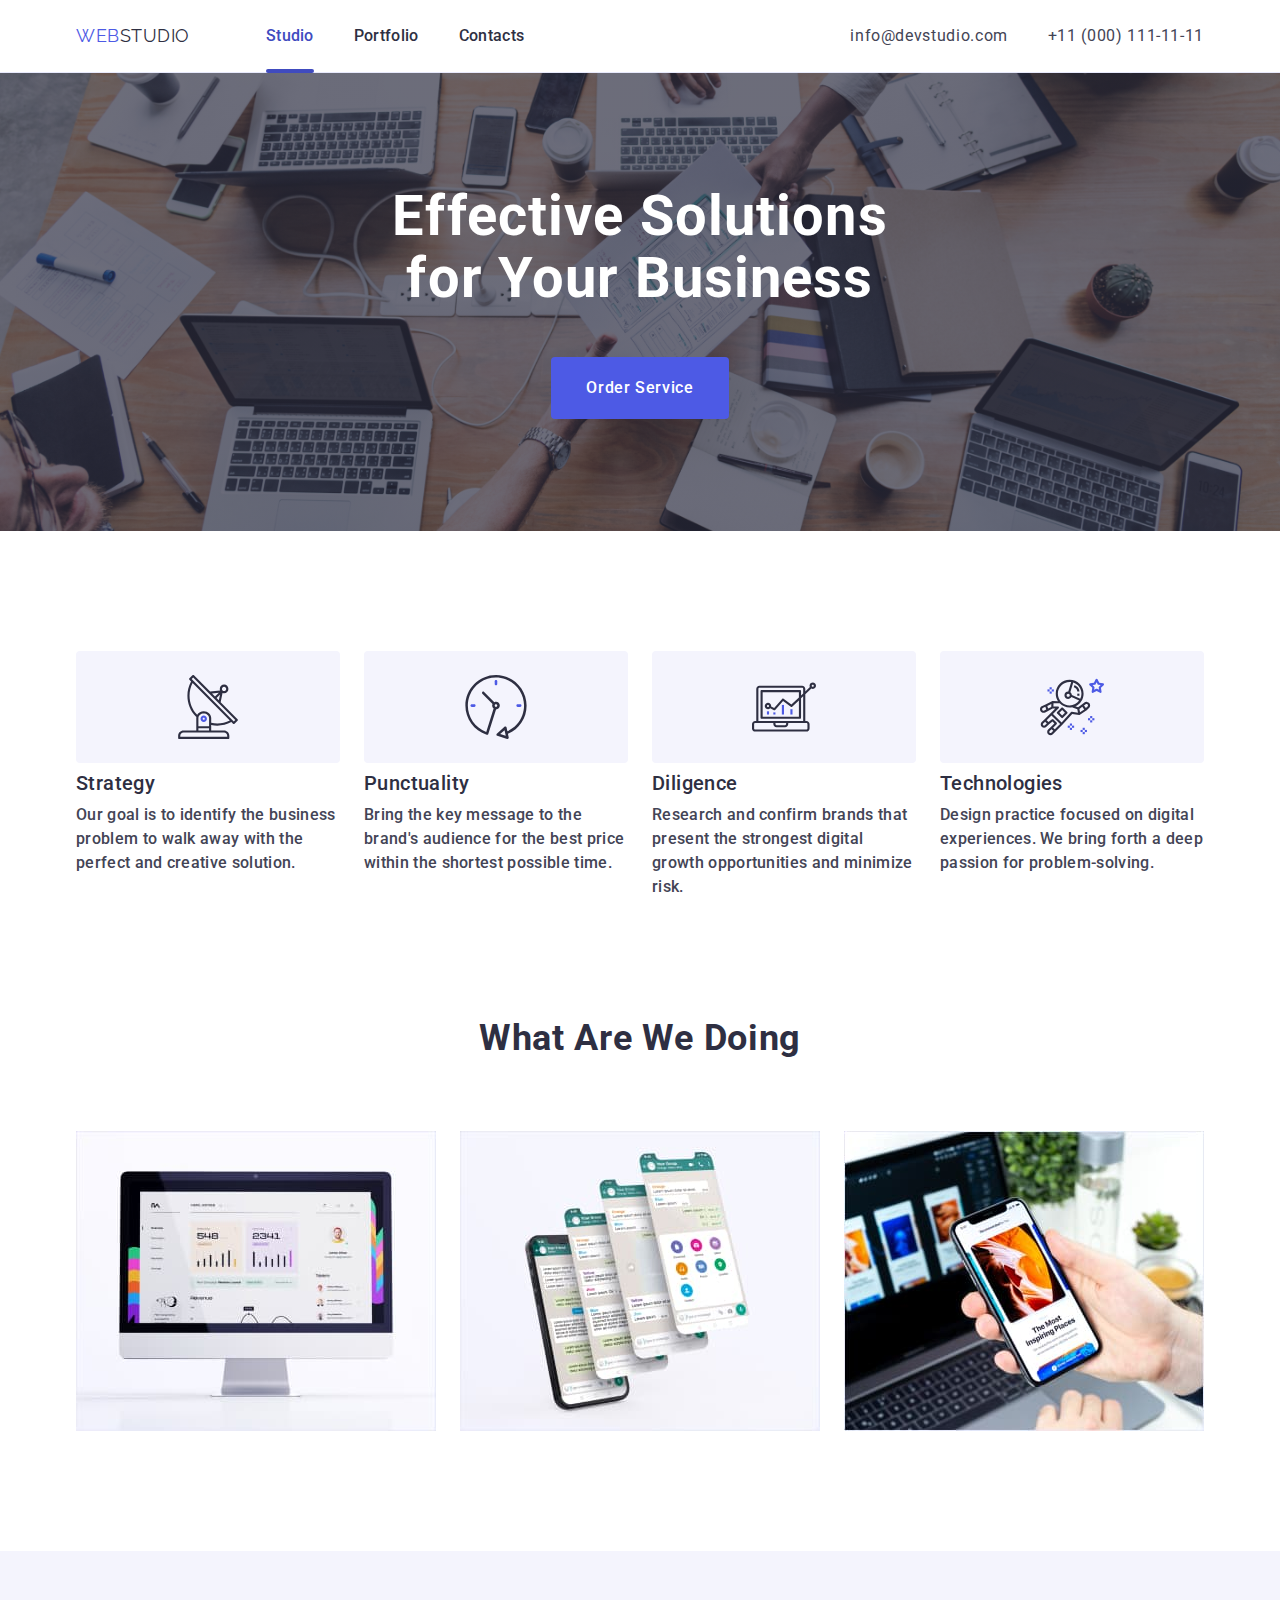
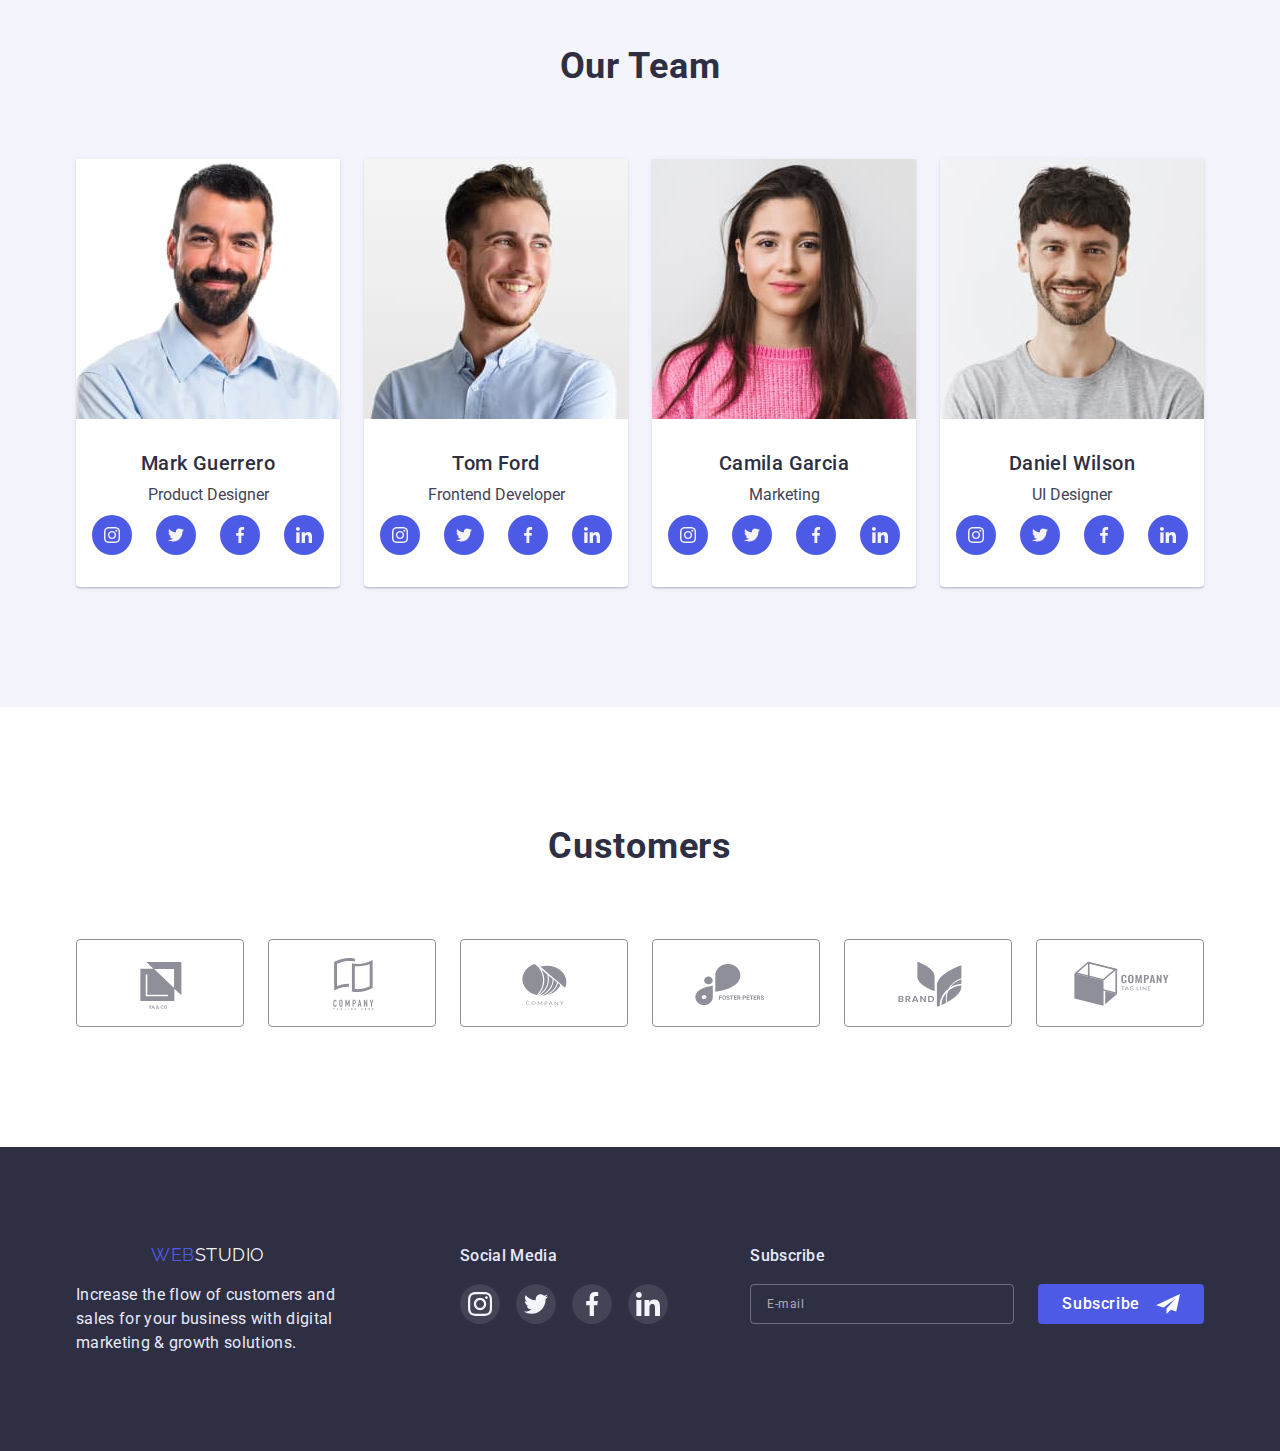
==== commit ae4eb212: "changed" ====
--- a/index.html
+++ b/index.html
@@ -169,7 +169,7 @@
             <ul class="main-team">
                 <li class="team-link">
                     <img 
-                    srcset="./images/mark.jpg 1x, ./images/mark2xxx.jpg 2x"
+                    srcset="./images/mark.jpg 1x, ./images/mark2xx.jpg 2x"
                     src="./images/mark.jpg" alt="Mark Guerrero Product Designer" width="264">
                     <div class="team-info"> 
                     <h3 class="team-person">Mark Guerrero</h3>
@@ -493,9 +493,6 @@
 </div>
 <script src="./js/modal.js"></script>
 <script src="./js/menu.js"></script>
-<!-- <script defer src="https://cdnjs.cloudflare.com/ajax/libs/body-scroll-lock/3.1.5/bodyScrollLock.min.js"
-    integrity="sha512-HowizSDbQl7UPEAsPnvJHlQsnBmU2YMrv7KkTBulTLEGz9chfBoWYyZJL+MUO6p/yBuuMO/8jI7O29YRZ2uBlA=="
-    crossorigin="anonymous"></script> -->
 </body>
 
 
--- a/css/styles.css
+++ b/css/styles.css
@@ -796,17 +796,22 @@
 
 /* -----PORTFOLIO------ */
 .section-portfoio {
-    padding-top: 96px;
-    padding-bottom: 120px;
+    padding-top: 48px;
+    padding-bottom: 48px;
+}
+
+.mob-menu {
+    z-index: 1;
 }
 
 .list {
     display: flex;
-    justify-content: center;
-    margin-bottom: 72px;
+    flex-wrap: wrap;
+    margin-bottom: 48px;
 }
 .button-portfolio:not(:last-child) {
     margin-right: 24px;
+    margin-bottom: 16px;
 }
 .list-button{
     background: #F4F4FD;
@@ -853,6 +858,9 @@
 .items {
     width: 360px;
     margin-right: 24px;
+}
+
+.items:not(:last-child) {
     margin-bottom: 48px;
 }
 
@@ -901,9 +909,6 @@
     margin-right: 0;
 }
 
-.items:nth-last-child(-n+3) {
-    margin-bottom: 0;
-}
 
 .items-title {
     font-weight: 500;
@@ -1236,10 +1241,6 @@
             border-radius: 2px;
         }
     
-        .site-nav .item:not(:last-child) {
-            margin-bottom: 8px;
-        }
-    
         .site-nav .item:last-child {
             margin-right: 0;
         }
@@ -1371,6 +1372,20 @@
         margin-right: 24px;
         margin-bottom: 0;
     }
+
+    .list {
+        flex-wrap: nowrap;
+        justify-content: center;
+    }
+
+    .button-portfolio:not(:last-child) {
+        margin-right: 24px;
+        margin-bottom: 0px;
+    }
+
+    .container-products {
+        gap: 72px 24px;
+    }
 }
 
 @media screen and (min-width: 1200px){
@@ -1525,5 +1540,13 @@
     margin-left: auto;
 }
 
+.container-products {
+    gap: 0;
+}
+
+.items:nth-last-child(-n+3) {
+    margin-bottom: 0;
+}
+
 
 }